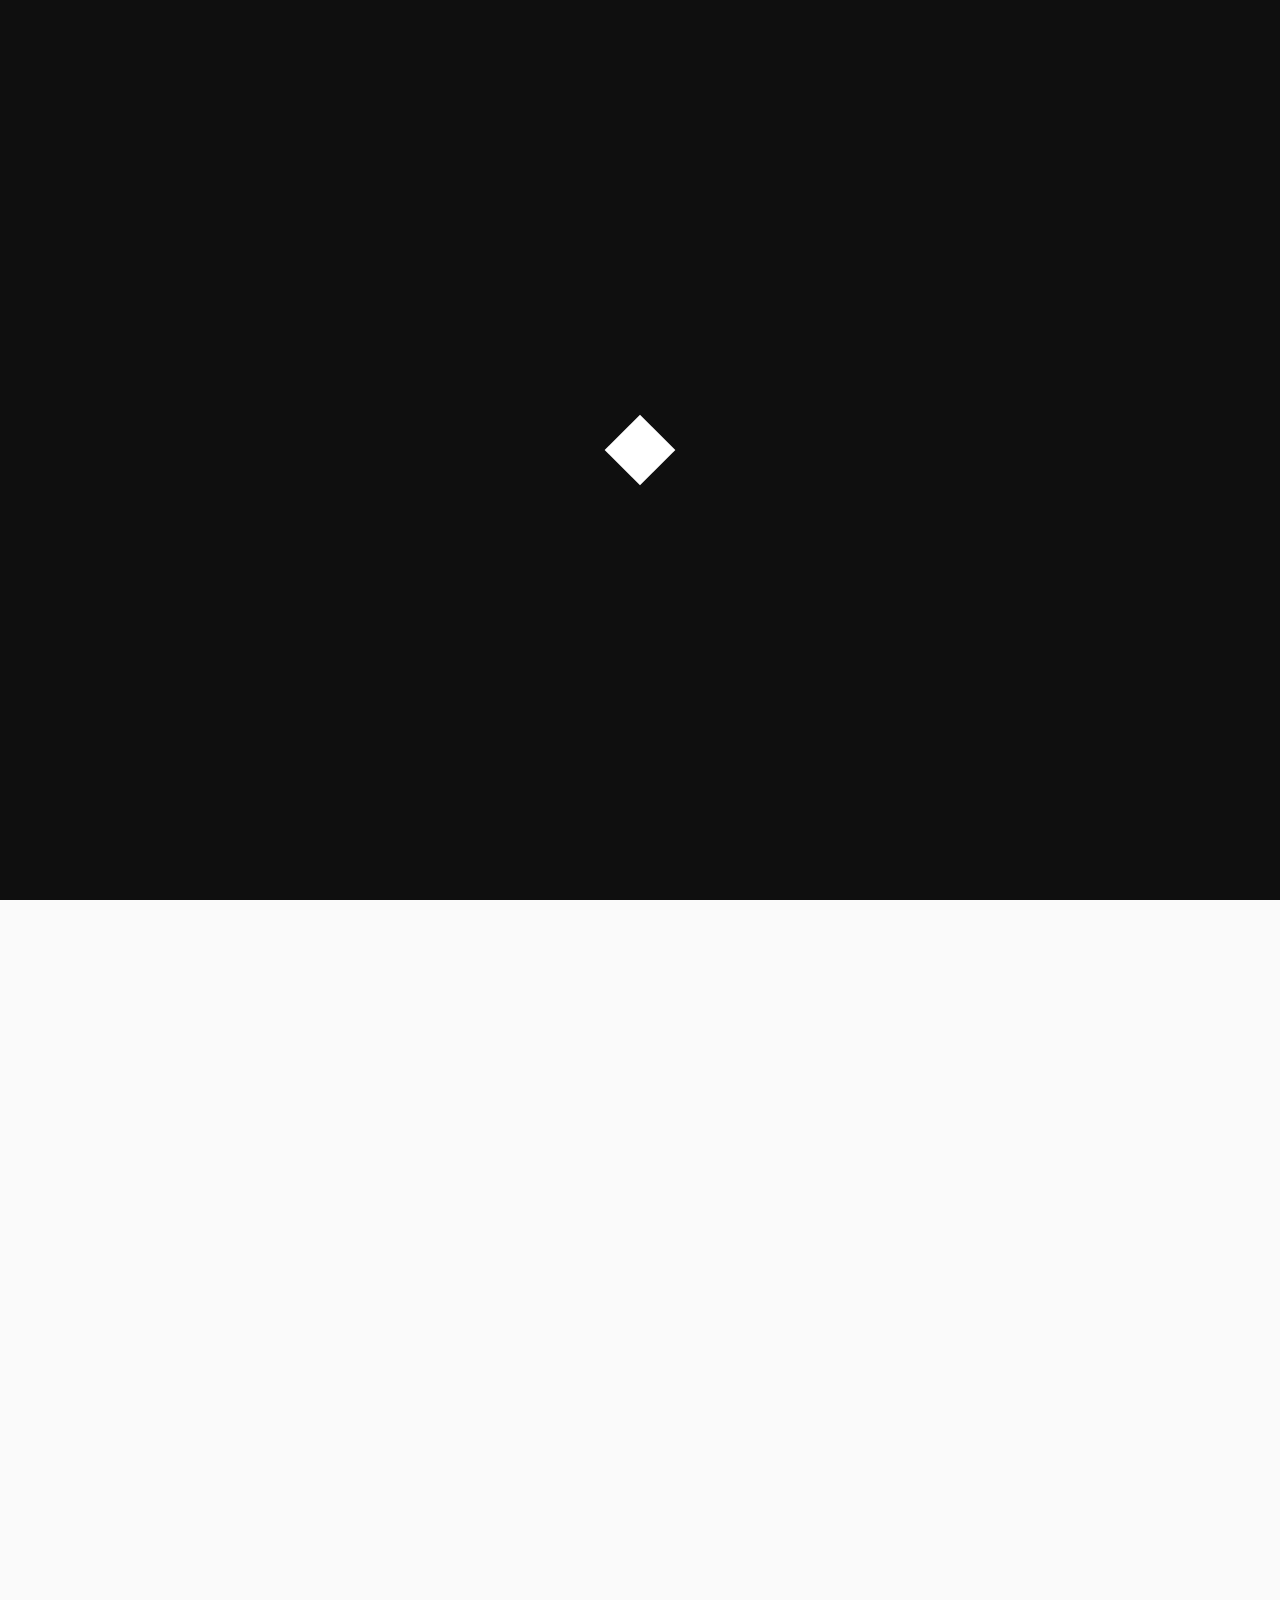
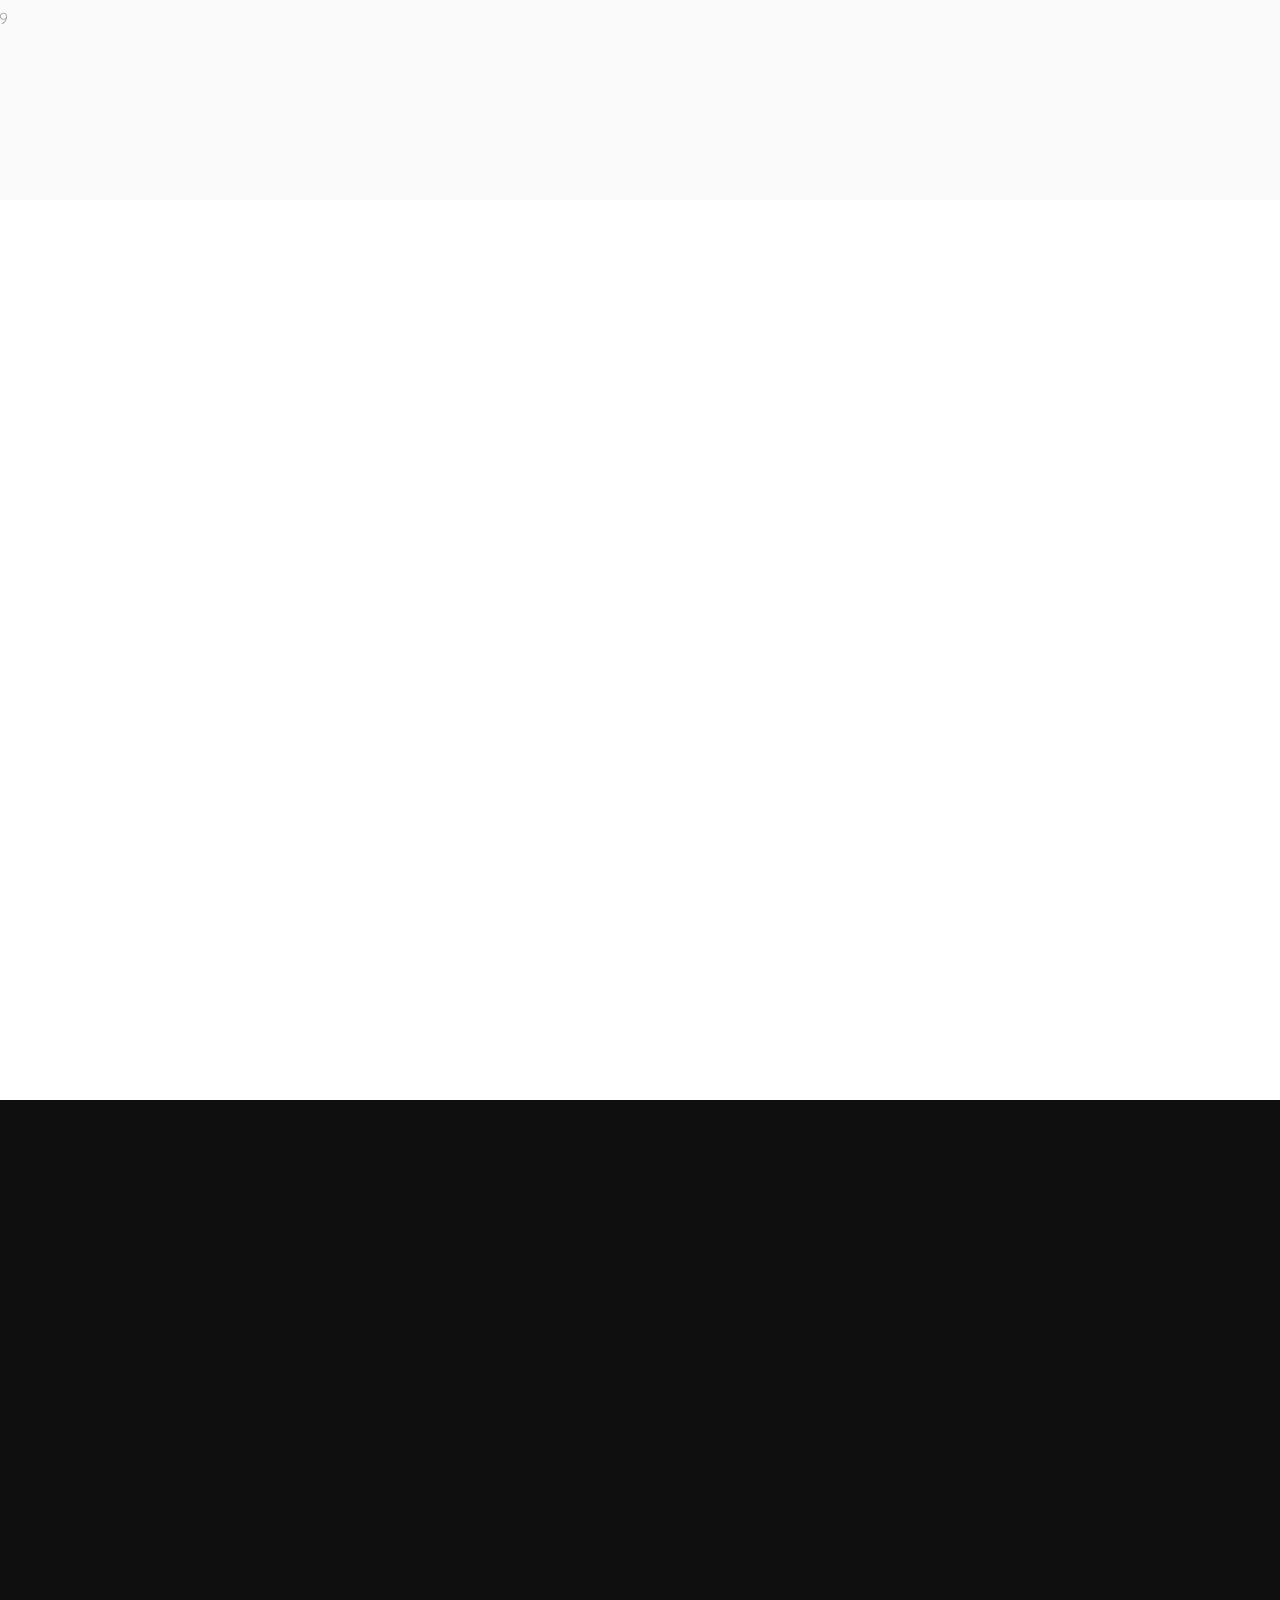
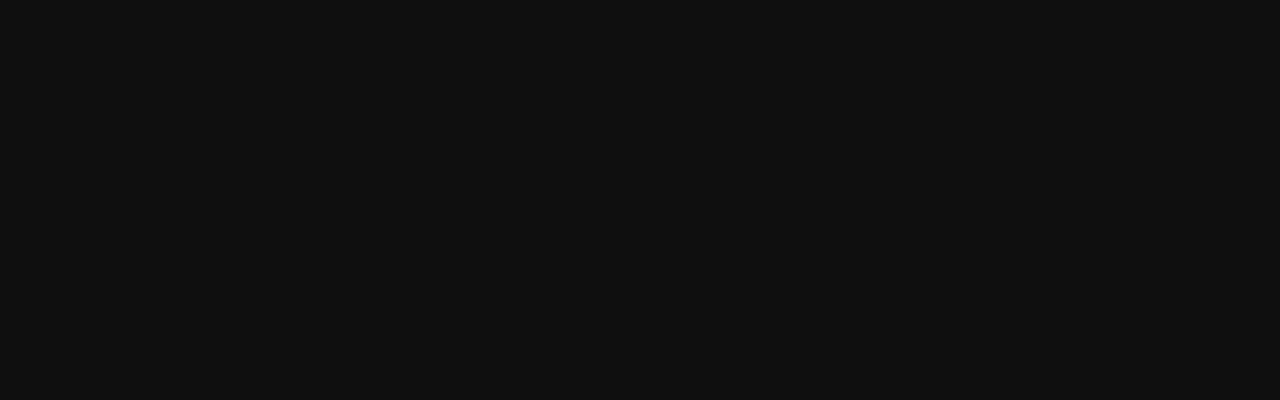
==== home.html @ ebe56312 "agrego maqueta de la web" ====
<!DOCTYPE html>
<html>
<head>
    <title>Angela Gómez</title>
    <meta charset="UTF-8" />
    <meta http-equiv="X-UA-Compatible" content="IE=edge,chrome=1"> 
    <meta name="viewport" content="width=device-width, initial-scale=1.0">
    <meta name="description" content="Web Designer based in Lima, Perú" />
    <meta name="keywords" content="web design, design, ui design,digital design" />
    <link href="https://fonts.googleapis.com/css?family=Montserrat" rel="stylesheet">
    <link href="https://fonts.googleapis.com/css?family=Expletus+Sans:400,700" rel="stylesheet">
    <link href="https://fonts.googleapis.com/css?family=Asap" rel="stylesheet">
    <link href="https://fonts.googleapis.com/css?family=Quicksand:300,400" rel="stylesheet">
    <link rel="stylesheet" href="https://use.fontawesome.com/releases/v5.0.10/css/all.css" integrity="sha384-+d0P83n9kaQMCwj8F4RJB66tzIwOKmrdb46+porD/OvrJ+37WqIM7UoBtwHO6Nlg" crossorigin="anonymous">
    <link rel="stylesheet" type="text/css" href="css/style.css">
    <link rel="stylesheet" type="text/css" href="css/aos.css">
    <link rel="stylesheet" type="text/css" href="css/title.css">
    <link rel="stylesheet" type="text/css" href="css/loader.css">
    <script src="scripts/modernizr.custom.js"></script>
</head>
<body>
<div class="spinner-wrapper">
<div id="loading">
<div id="loading-center">
<div id="loading-center-absolute">
<div class="object" id="object_one"></div>
<div class="object" id="object_two"></div>
<div class="object" id="object_three"></div>
<div class="object" id="object_four"></div>
<div class="object" id="object_five"></div>
<div class="object" id="object_six"></div>
<div class="object" id="object_seven"></div>
<div class="object" id="object_eight"></div>
<div class="object" id="object_big"></div>
</div>
</div>
 
</div>
</div>

    <header>
        <div class="container">
                <nav>
                    <div class="nav-links">
                        <div class="ag"><a href="#inicio">AG</a></div>
                        <ul>
                            <li><a href="#sobre-mi">About</a></li>
                            <li><a href="#portafolio">Work</a></li>
                            <li><a href="#formulario">Contact</a></li>
                        </ul>
                    </div>
                    <ul class="nav-social">
                        <li><a href="https://www.behance.net/angela-gomez" target="_blank"><i class="fab fa-behance fa-fw"></i></a></li>
                        <li><a href="https://www.instagram.com/angomezreategui/" target="_blank"><i class="fab fa-instagram fa-fw"></a></i></li>
                    </ul>
                </nav>
        </div>
    </header>

    
    <section id="inicio">
        <div class="container inicio-info">
            <div class="os-phrases" id="os-phrases">
                <h1>A great design starts with</h1>
                <h1>an idea</h1>
                <h1>Angela Gómez</h1>
            </div>
            <div class="info">
                <div class="s-info">
                    <h3>Web Designer</h3>
                    <p>Based in Lima, Perú</p>
                </div>
            </div>
            <a class="scrollb" href="#sobre-mi">
                <div class="scroll"></div>
                <span class="scro">scroll</span>
            </a>
        </div>
    </section>

        <section id="sobre-mi" data-midnight="nav-about">
            <div class="container" id="about-all">
                <div id="about-info">
                    <h4 data-aos="slide-right" data-aos-delay="100" data-aos-duration="800">Who am I?</h4>
                    <p data-aos="flip-right"  data-aos-delay="200" data-aos-duration="800">Lorem ipsum dolor sit amet, consectetur adipisicing elit, sed do eiusmod
                    tempor incididunt ut labore et dolore magna aliqua. Ut enim ad minim veniam,
                    quis nostrud exercitation ullamco laboris nisi ut aliquip ex ea commodo
                    consequat. Duis aute irure dolor in reprehenderit in voluptate velit esse
                    cillum dolore eu fugiat nulla pariatur. Excepteur sint occaecat cupidatat non
                    proident, sunt in culpa qui officia deserunt mollit anim id est laborum.</p>
                    <div class="about-contact" data-aos="slide-right" data-aos-duration="800" data-aos-delay="200">
                        <span><i class="far fa-envelope fa-fw"></i> angomezreategui@gmail.com</span>
                        <span><i class="fas fa-phone fa-fw"></i> +51 990 333 389</span>
                    </div>
                </div>
                <div id="about-img" data-aos="flip-left" data-aos-delay="100" data-aos-duration="2000">
                    <img src="img/asdf.png">
                </div>
            </div>
        </section>

        <section id="portafolio" data-midnight="nav-port">
            <div class="container">
                <h4 data-aos="fade-down" data-aos-delay="100" data-aos-duration="800">Work</h4>
                <div class="-todas-cajas">
                    <div class="cajas">
                        <div class="caja">
                            <div data-aos="flip-left" data-aos-delay="200" data-aos-duration="2000">
                                <img src="img/p1.jpg">
                            </div>
                        </div>
                        <div class="caja">
                            <div data-aos="flip-right" data-aos-delay="200" data-aos-duration="2000">
                                <img src="img/p2.jpg">
                            </div>
                        </div>
                    </div>
                </div>
            </div>
        </section>

        <section id="formulario" class="contacto">
            <div class="container">
                <div class="form-back">
                    <h2 data-aos="fade-up" data-aos-delay="100" data-aos-duration="800">Contact me</h2>
                    <form name="validar" class="vali">
                        <div class="formu" data-aos="zoom-in" data-aos-delay="200" data-aos-duration="800">
                            <div class="nombre">
                                <input type="text" name="nombre" id="name" size="30" maxlength="100" placeholder="Name">
                            </div>
                            <div class="correo">
                                <input type="text" name="email" id="email" size="30" maxlength="200" placeholder="Email">
                            </div>
                        </div>
                            <div class="mensaje" data-aos="zoom-in" data-aos-delay="300" data-aos-duration="800">
                                <textarea name="message" id="message" placeholder="Write your message"></textarea>
                        </div>
                        <button type="button" value="Enviar" onclick="valida_envia();" class="boton" data-aos="zoom-in" data-aos-delay="400" data-aos-duration="800">Send
                        </button>
                    </form>
                </div>
            </div>
        </section>


<script src="https://ajax.googleapis.com/ajax/libs/jquery/1.11.1/jquery.min.js"></script>
<script src="scripts/aos.js"></script>
<script src="scripts/jquery.lettering.js"></script>
<script src="https://aerolab.github.io/midnight.js/midnight.jquery.min.js"></script>
<script src="scripts/p5.min.js"></script>
<script src="scripts/script.js"></script>
<script>
AOS.init();

$(document).ready(function() {
    $("#os-phrases > h1").lettering('words').children("span").lettering().children("span").lettering();
//Preloader
$(window).on("load", function() {
    
preloaderFadeOutTime = 300;
function hidePreloader() {
setTimeout(function(){
    var preloader = $('.spinner-wrapper');
preloader.fadeOut(preloaderFadeOutTime);
        },800);
}
hidePreloader();
});
});
</script>
</body>
</html>
---- css/style.css ----
body {
    margin: 0;
    font-family: 'Montserrat', sans-serif;
    color: #fff;
    background: #0f0f0f;
    overflow-x: hidden;
}

::-webkit-scrollbar {
display: none;
}

p {
    font-size: 14px;
}

p::selection,
h1::selection,
h3::selection,
a::selection {
    background: #dd00f3;
    color: #fff;
}

/*  HEADER  */

header {
    width: 100%;
    position: fixed;
    top: 0;
    right: 0;
    z-index: 999;
}

nav {
    display: flex;
    flex-direction: row;
    align-items: center;
    justify-content: space-between;
    padding: 40px 0 22px 0;
}

.midnightHeader.nav-about a {
    color: #aaa;
}

.midnightHeader.nav-about .fa-behance {
    color: #aaa;
}

.midnightHeader.nav-about .fa-instagram {
    color: #aaa;
}

.midnightHeader.nav-port a {
    color: #7F4CB2;
}

.midnightHeader.nav-port .fa-behance {
    color: #7F4CB2;
}

.midnightHeader.nav-port .fa-instagram {
    color: #7F4CB2;
}

.nav-links {
    display: flex;
    flex-direction: row;
    align-items: center;
}

.nav-social li {
    padding: 0;
    font-weight: normal;
}

.fa-behance,
.fa-instagram {
    color: #fff;
    margin-left: 30px;
}

header nav ul {
    list-style: none;
    margin: 0;
}

header nav ul li {
    display: inline-block;
    padding-right: 40px;
    padding-left: 40px;
    box-sizing: border-box;
    font-weight: bold;
}

.nav-links li a {
    text-decoration: none;
    text-transform: uppercase;
    color: #fff;
    font-size: 14px;
    position: relative;
    padding: 0 14px 10px;
}

.nav-links li a:before {
    content: "";
    position: absolute;
    width: 100%;
    height: 3px;
    bottom: 0;
    left: 0;
    background: linear-gradient(45deg, #2b1de8, #dd00f3, #dd00f3);
    background-size: 200%;
    visibility: hidden;
    transition: all 0.3s ease-in-out 0s;
    -webkit-transition: all 0.3s ease-in-out 0s;
    transform: scaleX(0);
    -webkit-transform: scaleX(0);
}

.nav-links li a:hover:before {
    visibility: visible;
    transform: scaleX(1);
    -webkit-transform: scaleX(1);
}

.ag {
    text-transform: uppercase;
    padding-right: 40px;
    box-sizing: border-box;
}

.ag a {
    text-decoration: none;
    color: #fff;
    font-family: 'Expletus Sans', sans-serif;
    font-weight: bold;
    font-size: 32px;
    position: relative;
}

.ag a:before {
    content: "";
    position: absolute;
    top: 0;
    left: 4px;
    width: 30px;
    height: 30px;
    border: 4px solid transparent;
    border-image: linear-gradient(to bottom right, #2b1de8 0%, #dd00f3 100%);
    -webkit-border-image: -webkit-linear-gradient(top left, #2b1de8 0%, #dd00f3 100%);
    border-image-slice: 1;
    border-image-outset: 2;
    visibility: hidden;
    transition: all 0.3s ease-in-out 0s;
    -webkit-transition: all 0.3s ease-in-out 0s;
    transform: scale(0) rotate(-90deg);
    -webkit-transform: scale(0) rotate(-90deg);
}

.ag a:hover:before {
    visibility: visible;
    transform: scale(1) rotate(45deg);
    -webkit-transform: scale(1) rotate(135deg);
}

/*  GENERAL CONTAINER  */

.container {
    width: 80%;
    margin: 0 auto;
}

/* CANVAS */

canvas {
    position: absolute;
    top: 0;
    left: 0;
    right: 0;
    bottom: 0;
    overflow: hidden;
}

/*  INDEX  */

#inicio {
    position: relative;
    top: 0;
    right: 0;
    background: #0f0f0f;
    width: 100%;
    height: 100vh;
    display: flex;
    flex-direction: column;
    justify-content: center;
    overflow: hidden;
}

.inicio-info {
    z-index: 99;
    position: relative;
}

.info {
    position: relative;
    height: 100vh;
    width: 100%;
    display: flex;
    justify-content: center;
    flex-direction: column;
    align-content: center;
    align-items: center;
}
/*
h1 {
    font-family: 'Expletus Sans', sans-serif;
    font-size: 100px;
    letter-spacing: 8px;
    text-transform: uppercase;
    color: #fff;
    font-weight: 400;
    margin: 0;
    position: relative;
}*/


/*
h1::after {
    content: "";
    position: absolute;
    bottom: -15px;
    left: 41.7%;
    height: 8px;
    width: 160px;
    border-top-right-radius: 50px;
    border-bottom-left-radius: 50px;
    background: linear-gradient(45deg, #ff2400, #e81d1d, #e8b71d, #e3e81d, #1de840, #1ddde8, #2b1de8, #dd00f3, #dd00f3);
    animation: rainbow 12s ease infinite;
    -webkit-animation: rainbow 12s ease infinite;
    background-size: 800%;
}*/

.s-info {
    position: absolute;
    bottom: 4.2rem;
    text-align: center; 
    animation: stext 12s ease;
    -webkit-animation: stext 12s ease;
}

@keyframes stext {
    0%{opacity: 0;}
    50%{opacity: 0;}
    80%{opacity: 0;}
    90%{opacity: 0;}
    95%{opacity: 0.5;}
    100%{opacity: 0.8;}
}

@-webkit-keyframes stext {
    0%{opacity: 0;}
    50%{opacity: 0;}
    80%{opacity: 0;}
    90%{opacity: 0;}
    95%{opacity: 0.5;}
    100%{opacity: 0.8;}
}

@keyframes rainbox {
    0%{background-position:0% 82%}
    50%{background-position:100% 19%}
    100%{background-position:0% 82%}
}

@-webkit-keyframes rainbow {
    0%{background-position:0% 82%}
    50%{background-position:100% 19%}
    100%{background-position:0% 82%}
}

h3 {
    text-transform: uppercase;
    letter-spacing: 4px;
    margin: 0;
    font-family: 'Quicksand', sans-serif;
}

#inicio p {
    font-family: 'Quicksand', sans-serif;
}

.scroll {
  width:30px;
  height:30px;
  border:solid 2px #fff;
  transform: rotate(45deg);
  color:#fff;
  text-indent:-999em;
  position: absolute;
  bottom: 5rem;
  right: 0;
  overflow: hidden;
}

.scroll::before {
  content:"";
  display:block;
  position:absolute;
  width:6px;
  height:6px;
  margin:5px 0 0 5px;
  border-bottom:solid 1px #fff;
  border-right:solid 1px #fff;
  animation: animscroll1 2s ease-in-out 0s infinite;
}
.scroll::after {
  content:"";
  position:absolute;
  display:block;
  width:11px;
  height:11px;
  margin: 6px 0 0 6px;
  border-bottom:solid 1.6px #fff;
  border-right:solid 1.6px #fff;  
  animation: animscroll2 2s ease-in-out 0s infinite;
}

@-webkit-keyframes animscroll1 {
  0%    {top:0px; left:0px}
  30%    {top:4px; left:4px}
  85%    {top:0px; left:0px}
  100%    {top:0px; left:0px}
}
@keyframes animscroll1 {
  0%    {top:0px; left:0px}
  30%    {top:4px; left:4px}
  85%    {top:0px; left:0px}
  100%    {top:0px; left:0px}
}
@-webkit-keyframes animscroll2 {
  0%    {top:0px; left:0px}
  35%    {top:4px; left:4px}
  100%    {top:0px; left:0px}
}
@keyframes animscroll2 {
  0%    {top:0px; left:0px}
  35%    {top:4px; left:4px}
  100%    {top:0px; left:0px}
}

.scro {
    color: #fff;
    margin-top: 5px;
    position: absolute;
    bottom: 3rem;
    right: -0.9rem;
    letter-spacing: 4px;
    font-size: 14px;
}

/* ABOUT */

#sobre-mi {
    width: 100%;
    height: 100vh;
    display: flex;
    align-items: center;
    justify-content: space-around;
    background: #fafafa;
    position: relative;
    overflow: hidden;
}

#about-all {
    margin-top: 5rem;
    display: flex;
    flex-direction: row;
    align-items: center;
    justify-content: space-between;
    z-index: 99;
} 

#about-info {
    width: 50%;
} 

#about-info h4 {
    font-size: 24px;
    font-family: 'Montserrat', sans-serif;
    text-transform: uppercase;
    letter-spacing: 4px;
    color: #7F4CB2;
}

#about-info p {
    font-size: 24px;
    font-family: 'Quicksand', sans-serif;
    font-weight: 300;
    color: #aaa;
}

#about-img {
    width: 32%;
    overflow: hidden;
}

#about-img img {
    width: 100%;
}

.about-contact {
    margin-top: 4rem;
}

.about-contact span {
    font-size: 16px;
    font-family: 'Quicksand', sans-serif;
    color: #aaa;
    margin-right: 3rem;
}

.fa-envelope,
.fa-phone {
    color: #aaa;
}

/* WORK */

#portafolio {
    width: 100%;
    height: 100vh;
    background: #fff;
    display: flex;
    justify-content: space-around;
}

#portafolio h4 {
    color: #7F4CB2;
    font-family: 'Montserrat', sans-serif;
    font-size: 24px;
    text-transform: uppercase;
    text-align: center;
    margin-top: 8rem;
    margin-bottom: 4rem;
    letter-spacing: 4px;
}

.todas-cajas {
    display: flex;
    flex-direction: column;
    justify-content: center;
    width: 100%;
}

.cajas {
    display: flex;
    flex-direction: row;
    justify-content: space-between;
}

.caja {
    width: 45%;
    filter: gray;
    -webkit-filter: grayscale(1);
     -webkit-transition: all .8s ease-in-out;
     overflow: hidden;
}

.caja:hover {
    filter: none;
    -webkit-filter: grayscale(0);
    -webkit-transform: scale(1.01);
}

.caja img {
    width: 100%;
}

/*  CONTACT  */

#formulario {
    width: 100%;
    height: 100vh;
    color: #aaa;
    overflow: hidden;
}

#formulario h2 {
    font-size: 24px;
    font-family: 'Montserrat', sans-serif;
    text-transform: uppercase;
    letter-spacing: 4px;
    margin-bottom: 8rem;
    color: #fff;
}

.contacto {
    position: relative;
    top: 0;
    right: 0;
    width: 100%;
    height: 100vh;
    display: flex;
    flex-direction: column;
    align-content: center;
    align-items: center;
    justify-content: center;
}

.form-back {
    display: flex;
    justify-content: center;
    align-content: center;
    align-items: center;
    flex-direction: column;
}

.vali {
    text-align: center;
    width: 50%;
}

.formu {
    display: flex;
    flex-direction: row;
    justify-content: space-between;
}

.nombre,
.correo,
.mensaje {
    display: flex;
    flex-direction: column;
    box-sizing: border-box;
}

.nombre,
.correo {
    width: 45%;
    margin-bottom: 3rem;
}

.nombre {
    padding-right: 2rem; 
}

.mensaje {
    margin-bottom: 4rem;
}

input,
textarea {
    border: none;
    border-bottom: 1px solid #eee;
    background: transparent;
    outline: none;
    padding: 0 5px 10px 5px;
    box-sizing: border-box;
    text-transform: uppercase;
    width: 100%;
}

input {   
    margin-bottom: 40px;
}

input::placeholder,
textarea::placeholder {
    color: #eee;
}

input:-ms-input-placeholder,
textarea:-ms-input-placeholder {
    color: #eee;
}

input::-ms-input-placeholder,
textarea::-ms-input-placeholder {
    color: #eee;
}

input:focus,
textarea:focus {
    border-bottom: 1px solid transparent;
    border-image: linear-gradient(to bottom right, #2b1de8 0%, #dd00f3 100%);
    -webkit-border-image: -webkit-linear-gradient(top left, #2b1de8 0%, #dd00f3 100%);
    border-image-slice: 1;
    border-image-outset: 0;
}

.boton {
    padding: 10px 40px;
    box-sizing: border-box;
    width: 50%;
    background: linear-gradient(45deg, #2b1de8, #dd00f3);
    border: 1px solid transparent;
    text-transform: uppercase;
    color: white;
    border-radius: 5px;
    margin-top: 20px;
}

.boton:hover {
    border-bottom: 1px solid transparent;
    border-image: linear-gradient(to bottom right, #2b1de8 0%, #dd00f3 100%);
    -webkit-border-image: -webkit-linear-gradient(top left, #2b1de8 0%, #dd00f3 100%);
    border-image-slice: 1;
    border-image-outset: 0;
    background: transparent;
    animation: morado 2s ease-in-out;
    -webkit-animation: morado 1s ease-in-out;
    -moz-animation: morado 1s ease-in-out;
    -o-animation: morado 1s ease-in-out;
    width: 95%;
}

@keyframes morado {
    from {
        width: 50%;
    }
    to {
        width: 95%;
    }
}
---- css/title.css ----
.os-phrases h1 {
	font-family: 'Quicksand', sans-serif;
	font-size: 40px;
	font-weight: 200;
	width: 100%;
	overflow: hidden;
	text-transform: uppercase;
	padding: 0;
	margin: 0;
	position: absolute;
	top: 0;
	left: 0;
	letter-spacing: 14px;
	text-align: center;
}

.os-phrases h1,
.os-phrases h1 > span {
	height: 100vh;
	/* Centering with flexbox */
	display: -webkit-box;
	display: -moz-box;
	display: -ms-flexbox;
	display: -webkit-flex;
	display: flex;
	-webkit-flex-direction: row;
	-ms-flex-direction: row;
	flex-direction: row;
	-webkit-box-pack: center;
	-moz-box-pack: center;
	-webkit-justify-content: center;
	-ms-flex-pack: center;
	justify-content: center;
	-webkit-box-align: center;
	-moz-box-align: center;
	-webkit-align-items: center;
	-ms-flex-align: center;
	align-items: center;
}

.os-phrases h1 > span {
	margin: 0 15px;
}

.os-phrases h1 > span > span {
	display: inline-block;
	-webkit-perspective: 1000px;
	-moz-perspective: 1000px;
	perspective: 1000px;
	-webkit-transform-origin: 50% 50%;
	-moz-transform-origin: 50% 50%;
	transform-origin: 50% 50%;
}

.os-phrases h1 > span > span > span {
	display: inline-block;
	color: hsla(0,0%,0%,0);
	-webkit-transform-style: preserve-3d;
	-moz-transform-style: preserve-3d;
	transform-style: preserve-3d;
	-webkit-transform: translate3d(0,0,0);
	-moz-transform: translate3d(0,0,0);
	transform: translate3d(0,0,0);
	-webkit-animation-delay: 2s;
	-moz-animation-delay: 2s;
	animation-delay: 2s;
	-webkit-animation: OpeningSequence 6s linear forwards;
	-moz-animation: OpeningSequence 6s linear forwards;
	animation: OpeningSequence 6s linear forwards;
}

.os-phrases h1:nth-child(2) > span > span > span {
	font-size: 100px;
	-webkit-animation-delay: 4.8s;
	-moz-animation-delay: 4.8s;
	animation-delay: 4.8s;
	-webkit-animation-duration: 5s;
	-moz-animation-duration: 5s;
	animation-duration: 5s;
}

@-webkit-keyframes OpeningSequence {
	0% {
		text-shadow: 0 0 50px #fff;
		letter-spacing: 80px;
		opacity: 0;
		-webkit-transform: rotateY(-90deg);
	}
	30% {
		text-shadow: 0 0 1px #fff;
		letter-spacing: 14px;
		opacity: 0.8;
		-webkit-transform: rotateY(0deg);
	}
	50% {
		text-shadow: 0 0 1px #fff;
		opacity: 0.8;
		-webkit-transform: rotateY(0deg) translateZ(100px);
	}
	80% {
		text-shadow: 0 0 10px #fff;
		opacity: 0;
		-webkit-transform: translateZ(130px);
		pointer-events: none;
	}

	100% {
		opacity: 0;
	}
}

@-moz-keyframes OpeningSequence {
	0% {
		text-shadow: 0 0 50px #fff;
		letter-spacing: 80px;
		opacity: 0.2;
		-moz-transform: rotateY(-90deg);
	}
	30% {
		text-shadow: 0 0 1px #fff;
		letter-spacing: 14px;
		opacity: 0.8;
		-moz-transform: rotateY(0deg);
	}
	50% {
		text-shadow: 0 0 1px #fff;
		opacity: 0.8;
		-moz-transform: rotateY(0deg) translateZ(100px);
	}
	80% {
		text-shadow: 0 0 10px #fff;
		opacity: 0;
		-moz-transform: translateZ(130px);
		pointer-events: none;
	}

	100% {
		opacity: 0;
	}
}

@keyframes OpeningSequence {
	0% {
		text-shadow: 0 0 50px #fff;
		letter-spacing: 80px;
		opacity: 0.2;
		transform: rotateY(-90deg);
	}
	30% {
		text-shadow: 0 0 1px #fff;
		letter-spacing: 14px;
		opacity: 0.8;
		transform: rotateY(0deg);
	}
	50% {
		text-shadow: 0 0 1px #fff;
		opacity: 0.8;
		transform: rotateY(0deg) translateZ(100px);
	}
	80% {
		text-shadow: 0 0 10px #fff;
		opacity: 0;
		transform: translateZ(130px);
		pointer-events: none;
	}

	100% {
		opacity: 0;
	}
}

.os-phrases h1:nth-child(3) > span > span > span {
	font-size: 120px;
	font-family: 'Expletus Sans', sans-serif;
	-webkit-animation: FadeIn 2.2s linear 9s forwards;
	-moz-animation: FadeIn 2.2s linear 9s forwards;
	animation: FadeIn 2.2s linear 9s forwards;
}

@-webkit-keyframes FadeIn { 
	0% {
		opacity: 0;
		text-shadow: 0 0 50px #fff;
	}
	90% {
		opacity: 0.8;
		text-shadow: 0 0 1px #fff;
	}
	100% {
		opacity: 0.8;
		text-shadow: 0 0 1px #fff;
	}
}

@-moz-keyframes FadeIn { 
	0% {
		opacity: 0;
		text-shadow: 0 0 50px #fff;
	}
	90% {
		opacity: 0.8;
		text-shadow: 0 0 1px #fff;
	}
	100% {
		opacity: 0.8;
		text-shadow: 0 0 1px #fff;
	}
}

@keyframes FadeIn { 
	0% {
		opacity: 0;
		text-shadow: 0 0 50px #fff;
	}
	100% {
		opacity: 0.8;
		text-shadow: 0 0 1px #fff;
	}
}

/* Bold words */
.os-phrases h1:first-child .word3,
.os-phrases h1:nth-child(2) .word2 {
	font-weight: 600;
}
---- css/loader.css ----
.spinner-wrapper {
position: fixed;
top: 0;
left: 0;
right: 0;
bottom: 0;
z-index: 999999;
}

#loading{
	background-color: #0f0f0f;
	height: 100%;
	width: 100%;
	position: fixed;
	z-index: 1;
	margin-top: 0px;
	top: 0px;
}
#loading-center{
	width: 100%;
	height: 100%;
	position: relative;
	}
#loading-center-absolute {
	position: absolute;
	left: 50%;
	top: 50%;
	height: 150px;
	width: 150px;
	margin-top: -75px;
	margin-left: -75px;	
	-ms-transform: rotate(45deg); 
   	-webkit-transform: rotate(45deg);
    transform: rotate(45deg); 

}

.object{
	width: 20px;
	height: 20px;
	background-color:#FFF;
	position: absolute;
	left: 65px;
	top: 65px;
	}
.object:nth-child(2n+0) {
	margin-right: 0px;

}


#object_one {
	-webkit-animation: object_one 1s infinite;
	animation: object_one 1s infinite;
	-webkit-animation-delay: 0.1s; 
    animation-delay: 0.1s; 
	}
#object_two {
	-webkit-animation: object_two 1s infinite;
	animation: object_two 1s infinite;
	-webkit-animation-delay: 0.2s; 
    animation-delay: 0.2s; 
	}
#object_three {
	-webkit-animation: object_three 1s infinite;
	animation: object_three 1s infinite;
	-webkit-animation-delay: 0.3s; 
    animation-delay: 0.3s; 
	}
#object_four {
	-webkit-animation: object_four 1s infinite;
	animation: object_four 1s infinite;
	-webkit-animation-delay: 0.4s; 
    animation-delay: 0.4s; 
}
#object_five {
	-webkit-animation: object_five 1s infinite;
	animation: object_five 1s infinite;
	-webkit-animation-delay: 0.5s; 
    animation-delay: 0.5s; 
}
#object_six {
	-webkit-animation: object_six 1s infinite;
	animation: object_six 1s infinite;
	-webkit-animation-delay: 0.6s; 
    animation-delay: 0.6s; 
}
#object_seven {
	-webkit-animation: object_seven 1s infinite;
	animation: object_seven 1s infinite;
	-webkit-animation-delay: 0.7s; 
    animation-delay: 0.7s; 
}
#object_eight {
	-webkit-animation: object_eight 1s infinite;
	animation: object_eight 1s infinite;
	 -webkit-animation-delay: 0.8s; 
    animation-delay: 0.8s; 
}

#object_big{
	
	position: absolute;
	width: 50px;
	height: 50px;
	left: 50px;
	top: 50px;
	-webkit-animation: object_big 1s infinite;
	animation: object_big 1s infinite;
		 -webkit-animation-delay: 0.4s; 
    animation-delay: 0.4s; 
}	




@-webkit-keyframes object_big {
 50% { -webkit-transform: scale(0.5); }

}

@keyframes object_big {
 50% { 
    transform: scale(0.5);
    -webkit-transform: scale(0.5);
  } 

}




@-webkit-keyframes object_one {
 50% { -webkit-transform: translate(-65px,-65px)  ; }

}

@keyframes object_one {
 50% { 
    transform: translate(-65px,-65px) ;
    -webkit-transform: translate(-65px,-65px) ;
  } 

}



@-webkit-keyframes object_two {
  50% { -webkit-transform: translate(0,-65px) ; }
}

@keyframes object_two {
 50% { 
    transform: translate(0,-65px) ; 
    -webkit-transform: translate(0,-65px) ; 
  } 

}



@-webkit-keyframes object_three {
 50% { -webkit-transform: translate(65px,-65px) ; }
}

@keyframes object_three {
 50% { 
    transform: translate(65px,-65px) ;
    -webkit-transform: translate(65px,-65px) ;
  } 
}



@-webkit-keyframes object_four {
  
  50% { -webkit-transform: translate(65px,0) ; }

}

@keyframes object_four {
  50% { 
    transform: translate(65px,0) ;
    -webkit-transform: translate(65px,0) ;
  } 

}




@-webkit-keyframes object_five {
  
  50% { -webkit-transform: translate(65px,65px) ; }

}

@keyframes object_five {
  50% { 
    transform: translate(65px,65px) ;
    -webkit-transform: translate(65px,65px) ;
  } 

}



@-webkit-keyframes object_six {
  
  50% { -webkit-transform: translate(0,65px) ; }

}

@keyframes object_six {
  50% { 
    transform:  translate(0,65px) ;
    -webkit-transform:  translate(0,65px) ;
  } 

}




@-webkit-keyframes object_seven {
  
  50% { -webkit-transform: translate(-65px,65px) ; }

}

@keyframes object_seven {
  50% { 
    transform: translate(-65px,65px) ;
    -webkit-transform: translate(-65px,65px) ;
  } 

}


@-webkit-keyframes object_eight {
  
  50% { -webkit-transform: translate(-65px,0) ; }

}

@keyframes object_eight {
  50% { 
    transform: translate(-65px,0) ;
    -webkit-transform: translate(-65px,0) ;
  } 

}
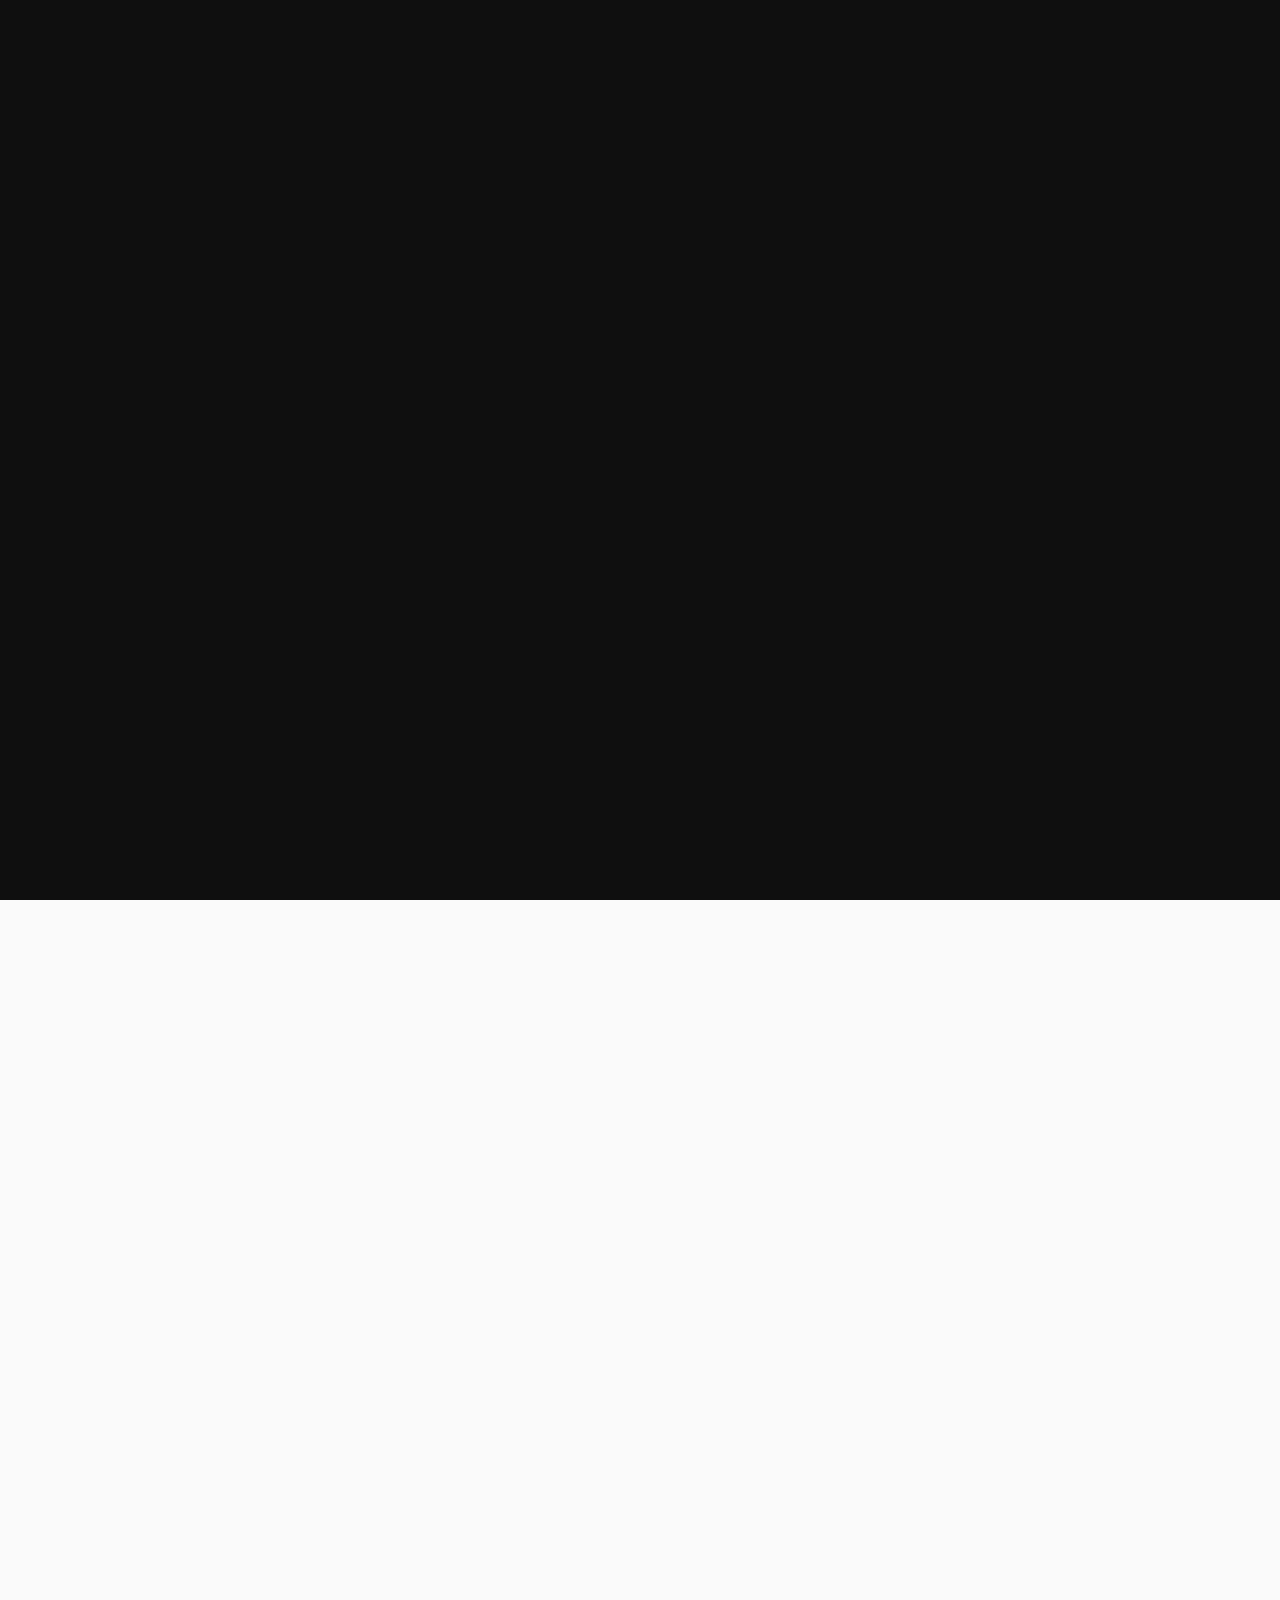
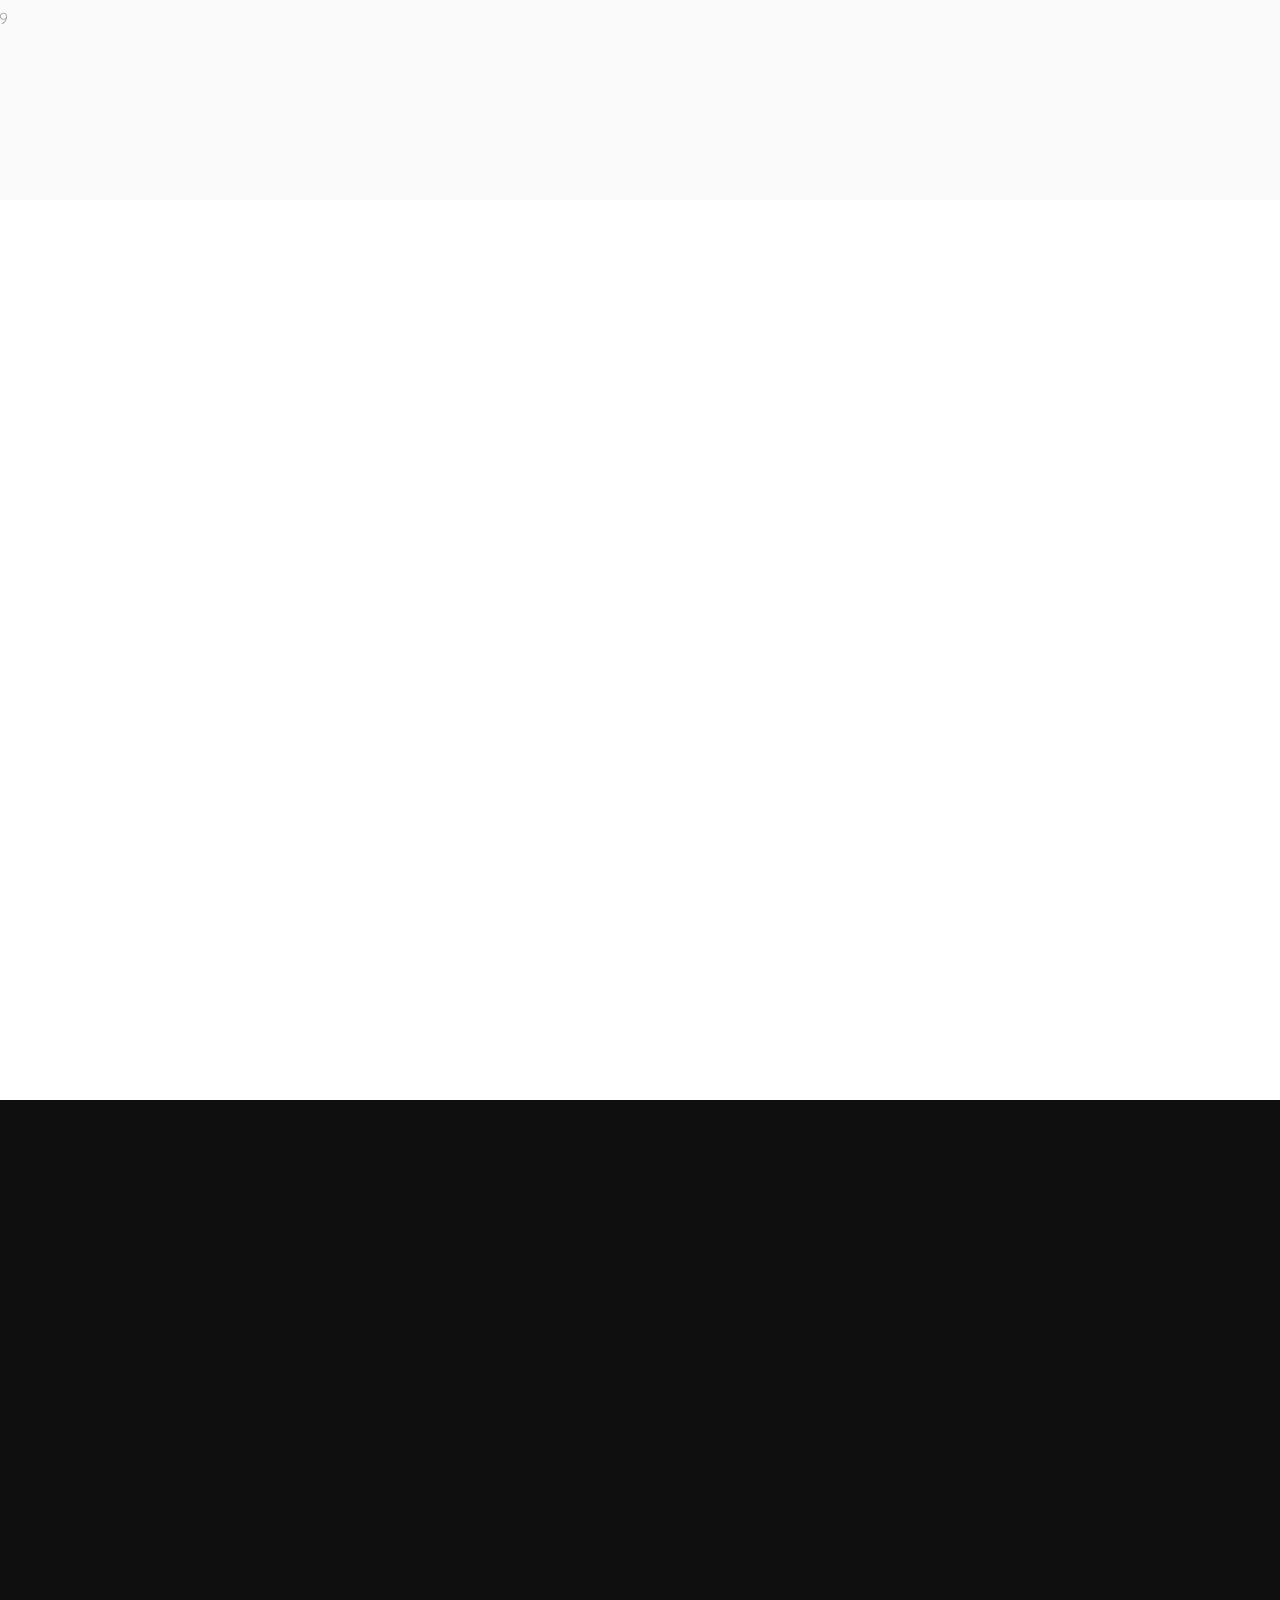
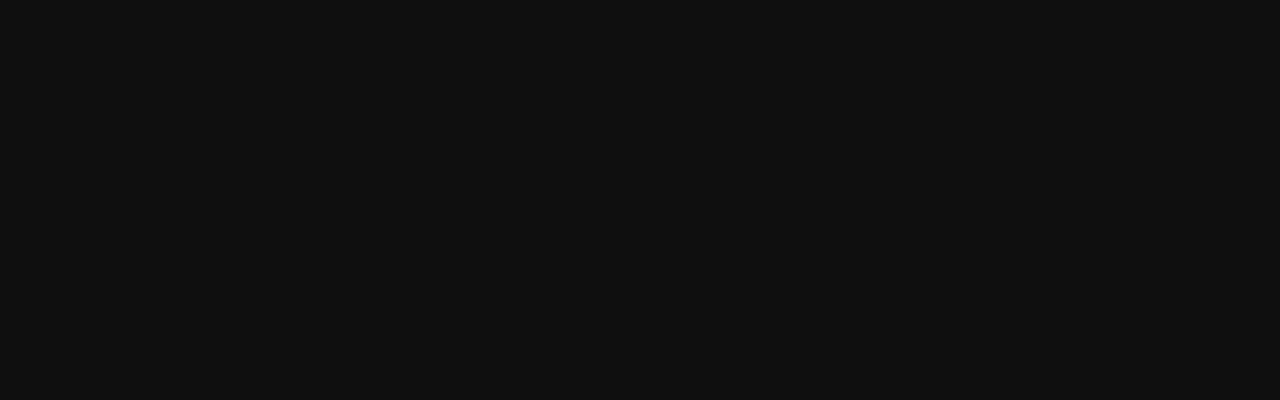
==== commit 4186efb7: "arreglo fallas" ====
--- a/home.html
+++ b/home.html
@@ -9,32 +9,16 @@
     <meta name="keywords" content="web design, design, ui design,digital design" />
     <link href="https://fonts.googleapis.com/css?family=Montserrat" rel="stylesheet">
     <link href="https://fonts.googleapis.com/css?family=Expletus+Sans:400,700" rel="stylesheet">
-    <link href="https://fonts.googleapis.com/css?family=Asap" rel="stylesheet">
     <link href="https://fonts.googleapis.com/css?family=Quicksand:300,400" rel="stylesheet">
     <link rel="stylesheet" href="https://use.fontawesome.com/releases/v5.0.10/css/all.css" integrity="sha384-+d0P83n9kaQMCwj8F4RJB66tzIwOKmrdb46+porD/OvrJ+37WqIM7UoBtwHO6Nlg" crossorigin="anonymous">
     <link rel="stylesheet" type="text/css" href="css/style.css">
     <link rel="stylesheet" type="text/css" href="css/aos.css">
     <link rel="stylesheet" type="text/css" href="css/title.css">
-    <link rel="stylesheet" type="text/css" href="css/loader.css">
     <script src="scripts/modernizr.custom.js"></script>
 </head>
 <body>
 <div class="spinner-wrapper">
 <div id="loading">
-<div id="loading-center">
-<div id="loading-center-absolute">
-<div class="object" id="object_one"></div>
-<div class="object" id="object_two"></div>
-<div class="object" id="object_three"></div>
-<div class="object" id="object_four"></div>
-<div class="object" id="object_five"></div>
-<div class="object" id="object_six"></div>
-<div class="object" id="object_seven"></div>
-<div class="object" id="object_eight"></div>
-<div class="object" id="object_big"></div>
-</div>
-</div>
- 
 </div>
 </div>
 
@@ -153,19 +137,20 @@
 AOS.init();
 
 $(document).ready(function() {
+    $('header').midnight();
     $("#os-phrases > h1").lettering('words').children("span").lettering().children("span").lettering();
-//Preloader
-$(window).on("load", function() {
-    
-preloaderFadeOutTime = 300;
-function hidePreloader() {
-setTimeout(function(){
-    var preloader = $('.spinner-wrapper');
-preloader.fadeOut(preloaderFadeOutTime);
-        },800);
-}
-hidePreloader();
-});
+    //Preloader
+    $(window).on("load", function() {
+        
+    preloaderFadeOutTime = 300;
+    function hidePreloader() {
+    setTimeout(function(){
+        var preloader = $('.spinner-wrapper');
+    preloader.fadeOut(preloaderFadeOutTime);
+            },500);
+    }
+    hidePreloader();
+    });
 });
 </script>
 </body>
--- a/css/style.css
+++ b/css/style.css
@@ -20,6 +20,26 @@
 a::selection {
     background: #dd00f3;
     color: #fff;
+}
+
+/* loader */
+.spinner-wrapper {
+position: fixed;
+top: 0;
+left: 0;
+right: 0;
+bottom: 0;
+z-index: 999999;
+}
+
+#loading{
+    background-color: #0f0f0f;
+    height: 100%;
+    width: 100%;
+    position: fixed;
+    z-index: 1;
+    margin-top: 0px;
+    top: 0px;
 }
 
 /*  HEADER  */
